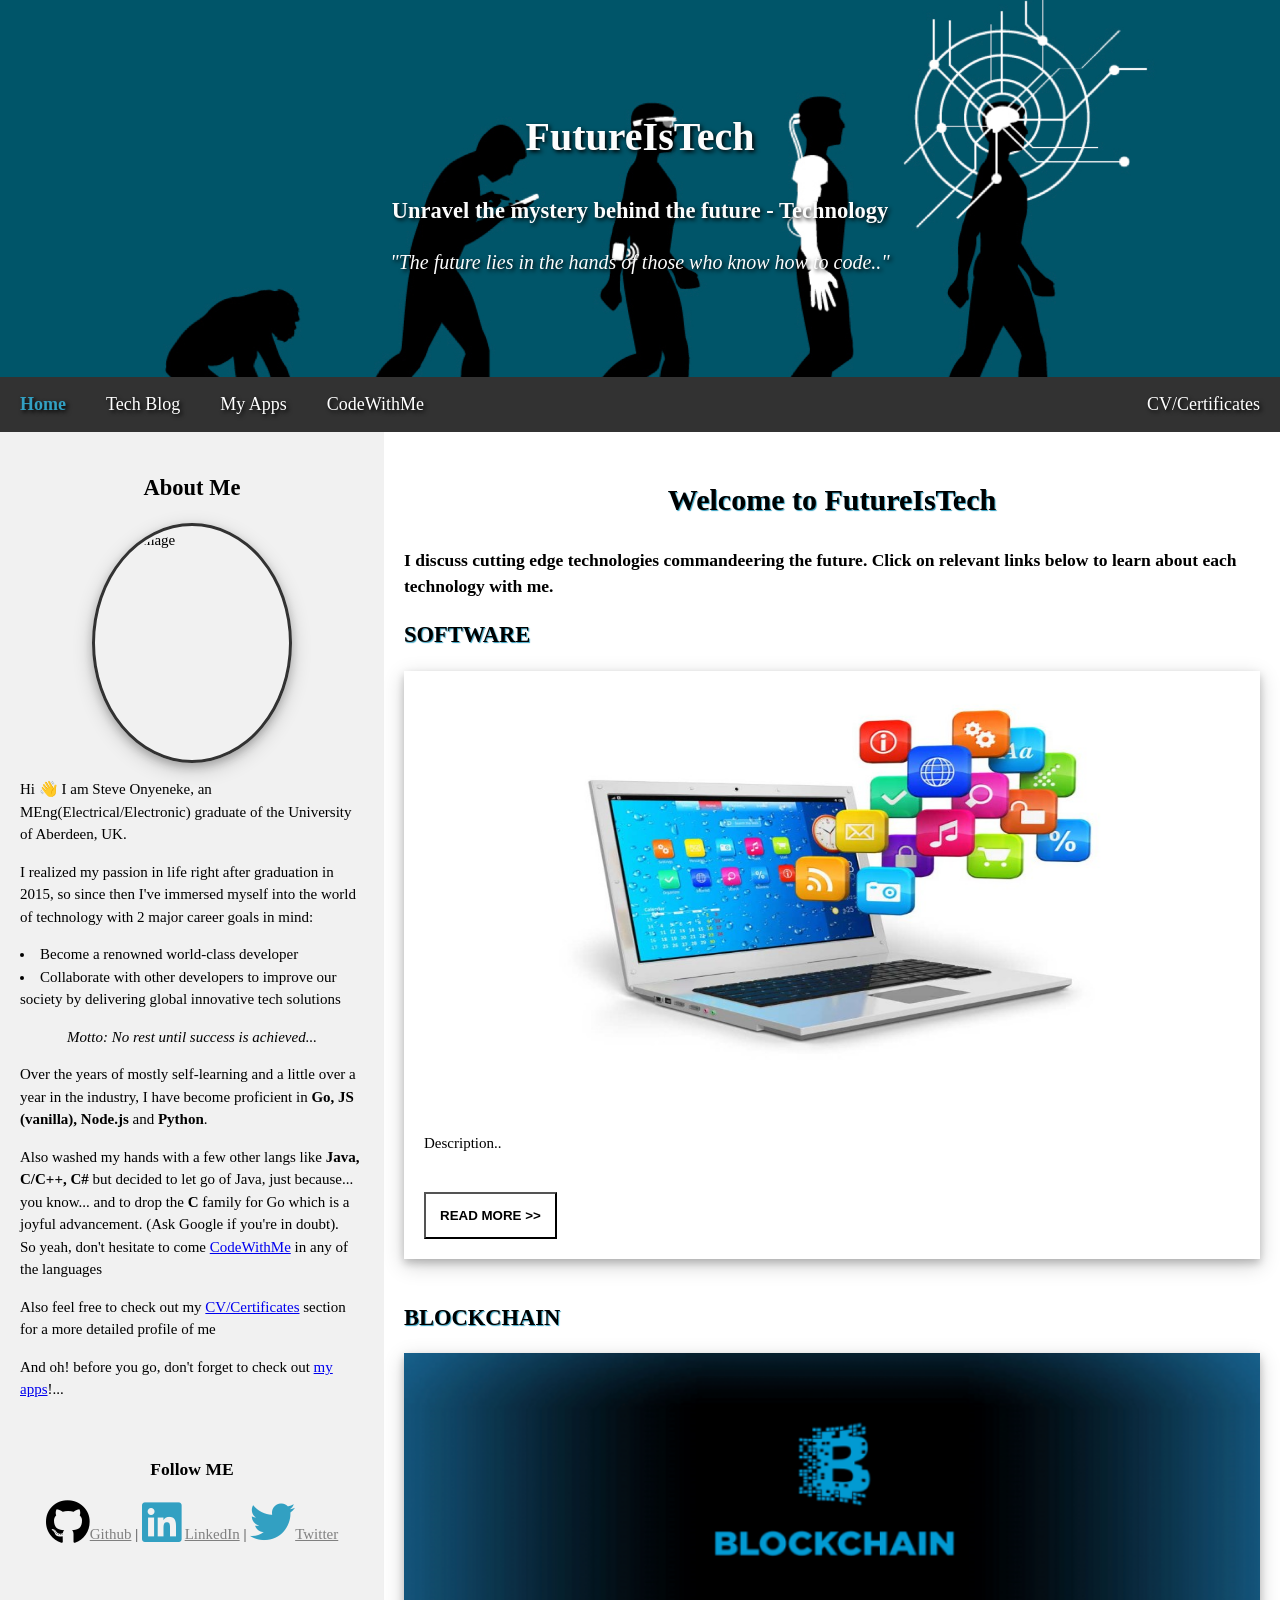
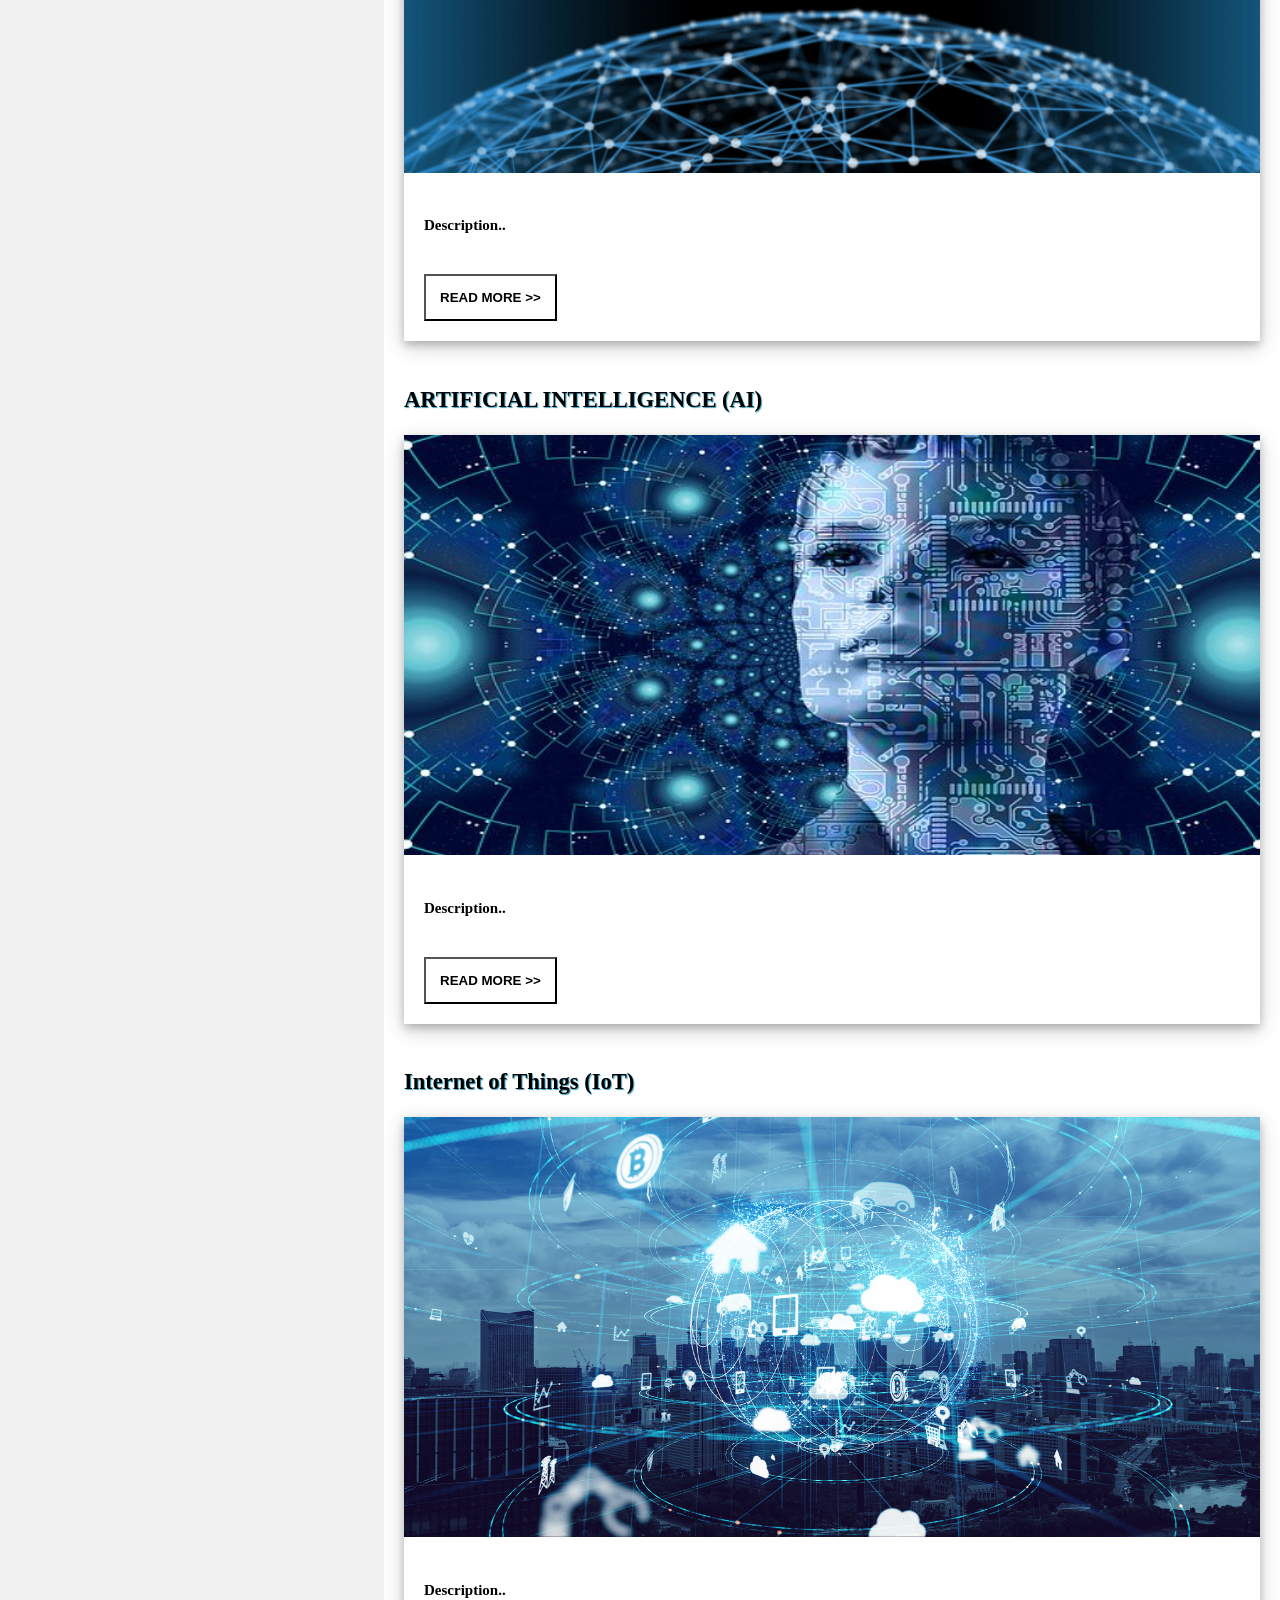
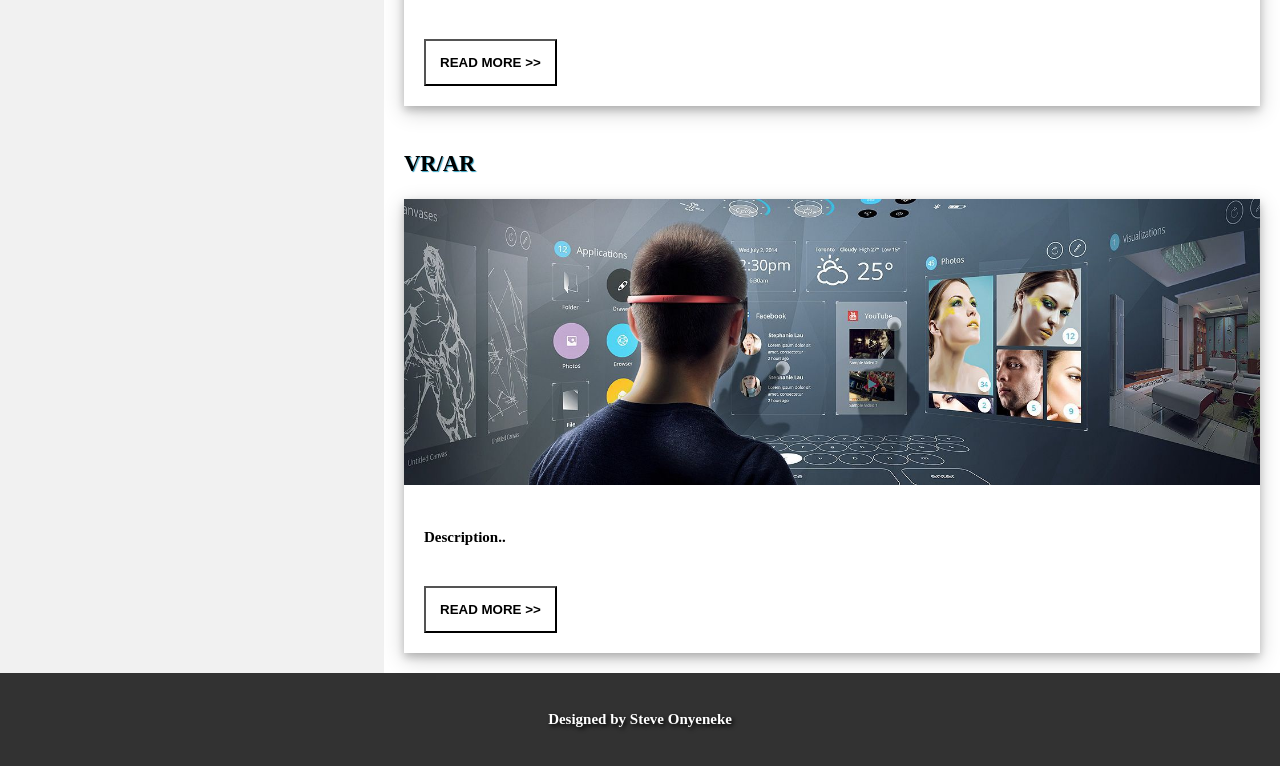
==== index.html @ 08ad3e57 "Add mobile-responsive APPS page" ====
<!DOCTYPE html>
<html lang="en">
<head>
	<meta charset="UTF-8">
	<meta name="viewport" content="width=device-width, initial-scale=1.0">
	<title>Steve Onyeneke</title>
	<link rel="stylesheet" href="./css/main.css">
	<link rel="stylesheet" href="https://use.fontawesome.com/releases/v5.3.1/css/all.css" integrity="sha384-mzrmE5qonljUremFsqc01SB46JvROS7bZs3IO2EmfFsd15uHvIt+Y8vEf7N7fWAU" crossorigin="anonymous">
</head>
<!-- BODY -->
<body>
	<header>
			<h1>FutureIsTech</h1>
			<h2>Unravel the mystery behind the future - Technology</h2>
			<p><i>"The future lies in the hands of those who know how to code.."</i></p>		
	</header>
	<nav>
		<a href="#" class="current">Home</a>
		<a href="#">Tech Blog</a>
		<a href="./apps.html">My Apps</a>
		<a href="#">CodeWithMe</a>
		<a href="./cv.html" class="right">CV/Certificates</a>
	</nav>

	<div class="row">
		<section class="side">
			<h2>About Me</h2>
			<img src="./img/me03.jpg" alt="My image" class="myimg", id="me">
				<p>Hi 👋 I am Steve Onyeneke, an MEng(Electrical/Electronic) graduate of the University of Aberdeen, UK.</p>
				<p>I realized my passion in life right after graduation in 2015, so since then I've immersed myself into the world of technology with 2 major career goals in mind: </p>
				<li>Become a renowned world-class developer</li>
				<li>Collaborate with other developers to improve our society by delivering global innovative tech solutions</li></p>
				<p style="text-align:center"><i>Motto: No rest until success is achieved...</i></p>
				<p>Over the years of mostly self-learning and a little over a year in the industry, I have become proficient in <b>Go, JS (vanilla), Node.js</b> and <b>Python</b>.</p> 
				<p>Also washed my hands with a few other langs like <b>Java, C/C++, C#</b> but decided to let go of Java, just because... you know... and to drop the <b>C</b> family for Go which is a joyful advancement. (Ask Google if you're in doubt).
				<br> 
					So yeah, don't hesitate to come <a href="./codeWithMe">CodeWithMe</a> in any of the languages</p>
				<p>Also feel free to check out my <a href="./cv.html">CV/Certificates</a> section for a more detailed profile of me</p>
				<p>And oh! before you go, don't forget to check out <a href="./apps.html">my apps</a>!...</p><br>
				<div class="social">
				<h3>Follow ME</h3>
				<p>
					<i class="fab fa-github fa-3x"></i><a href="https://github.com/Bobsar0" style="color: grey">Github</a><span style="color:#353637"> | </span>  
					<i class="fab fa-linkedin fa-3x" style="color:#32a0c2"></i>  <a href="https://linkedin.com/in/SteveOnyeneke" style="color: grey">LinkedIn</a><span style="color:#353637"> | </span>  
				 	<i class="fab fa-twitter fa-3x" style="color:#32a0c2"></i><a href="https://twitter.com/SteveOnyeneke" style="color: grey">Twitter</a>
					<!-- <i  class="fab fa-instagram fa-3x" style="color:magenta"></i><a href="https://instagram.com/SteveOnyeneke" style="color: grey">Instagram</a></i> -->
				</p>
				</div>
		</section>

		<section class="main">
			<h1>Welcome to FutureIsTech</h1>
			<h3>I discuss cutting edge technologies commandeering the future. Click on relevant links below to learn about each technology with me.</h3>
			<h2>SOFTWARE</h2>
			<div class="myimg">
				<img src="./img/softwareheader1.jpg" alt="Software">
				<div class="desc">
					<p>Description..</p><br>
					<button class="readMore"><b>READ MORE >></button>
				</div>
			</div>
			<br>
			<h2>BLOCKCHAIN</h2>
			<div class="myimg"><img src="./img/Blockchain1.png" alt="Blockchain">
				<div class="desc">
					<p>Description..</p><br>
					<button class="readMore"><b>READ MORE >></button>
				</div>
			</div>
			<br>
			<h2>ARTIFICIAL INTELLIGENCE (AI)</h2>
			<div class="myimg"><img src="./img/ai.jpg" alt="" srcset="">
				<div class="desc">
					<p>Description..</p><br>
					<button class="readMore"><b>READ MORE >></button>
				</div>
			</div>
			<br>
			<h2>Internet of Things (IoT)</h2>
			<div class="myimg"><img src="./img/iot.jpg" alt="IoT">
				<div class="desc">
					<p>Description..</p><br>
					<button class="readMore"><b>READ MORE >></button>
				</div>
			</div>
			<br>
			<h2>VR/AR</h2>
			<div class="myimg"><img src="./img/vr_ar1.jpeg" alt="VR/AR">
				<div class="desc">
					<p>Description..</p><br>
					<button class="readMore"><b>READ MORE >></button>
				</div>
			</div>
		</section>
	</div>
	<!-- FOOTER -->
	<footer>
		<p>Designed by Steve Onyeneke</p>
	</footer>
		
	</body>
</html>
---- css/main.css ----
* {
	box-sizing: border-box;
}

/* Body style */
body {
	font: 15px/1.5 Cambria, Cochin, Georgia, Times, 'Times New Roman', serif;
	/* font: 15px/1.5 Arial, Helvetica, sans-serif; */
	padding: 0;
	margin:0;
	background-color: #f4f4f4;
}

.main h1, .main h2, #appBody h1{
	text-shadow: 1px 1px 1px #32a0c2;
}
/* Header/logo Title */
header {
	padding: 80px;
	text-align: center;
	background: url(../img/Technology-Track.jpg) no-repeat center;
	background-size: cover;
	color: #fcfcfc;
	min-height: 280px;
	text-shadow: 2px 2px 4px black;
	width: 100%;
}
header#cvHeader{
	background: url(../img/cert.jpg) no-repeat center;
	background-size: cover;
	width: 100%;
	color: black;
	text-shadow: 2px 2px 4px white;

}
header h1{
	font-size: 40px;
}
header p{
	font-size: 20px;
}

/* Style the top navigation bar */
nav {
	overflow: hidden;
	background-color: #323232;
}

/* Style the navigation bar links */
nav a{
	float: left;
	display: block;
	color: white;
	text-align: center;
	padding: 14px 20px;
	font-size: 18px;
	text-decoration: none;
	text-shadow: 2px 2px 4px black;
}
/* Right-aligned link */
nav a.right, .gitBtn a {
	float: right;
}
/* Current link */
nav .current{
	color: #32a0c2;
	font-weight: bold;
}
/* Change color on hover */
nav a:hover{
	/* background-color: #cccccc; */
	color: #cccccc;
	font-weight: bold;
}

/***** Column container ******/
.row {  
	display: flex;
	/* flex-wrap: nowrap; */
}
/* Create two unequal columns that sits next to each other */
/* Sidebar/left column */
.side {
	flex: 30%;
	background-color: #f1f1f1;
	padding: 20px;
}
.side h2{
	text-align: center;
}
/* Main column */
.main {   
	flex: 70%;
	background-color: white;
	padding: 20px;
}
.main h1{
	font-size: 30px;
	text-align: center;
}

/*** IMAGES ***/
.myimg {
	/* Add shadows to create "card" effect */
	box-shadow: 0 4px 8px 0 rgba(0,0,0,0.2),0 6px 20px 0 rgba(0, 0, 0, 0.19);;
	transition: 0.3s;
}
/* On mouse-over, add a deeper shadow */
.myimg:hover {
	box-shadow: 0 8px 16px 0 rgba(0,0,0,0.5);
}

#me{
	height: 240px;
	width: 200px;
	border: 3px solid #323232;
	border-radius: 60%;
	padding: 3px;
	display: block;
	margin-left: auto;
	margin-right: auto
}

.social{
	text-align: center;
}
img{
	width: 100%;
	max-height: 420px;
}
.desc{
	padding: 20px;
}
.readMore{
	padding: 14px;
	background: none;
}
.readMore:hover{
	background-color: #32a0c2;
}
/**** CV page *****/
#meCV{
	width: 60%;
	height: 300px;
}
.w3-display-container h3{
	text-align: center; 
	width: 100%;
	color: white;
	text-shadow: 2px 2px 4px black;
}
.tabClass{
	width: 100%
}
.w3-container i{
	color: #32a0c2;
}
table {
	border-collapse: collapse;
	width: 80%;
	/* margin: auto */
}

th, td {
	padding: 6px;
}
tr:hover{
	background-color: #dddddd;
}

footer{
	padding: 20px;
	text-align: center;
	color: white;
	background-color: #323232;
	text-shadow: 2px 2px 4px black;
}


/* Responsive layout - when the screen is less than 640px wide, make the two columns and navigation links stack on top of each other instead of next to each other */
@media screen and (max-width: 800px) {
	header, #meCV{
		/* width: 100%; */
		padding: 5px,
	}
	.w3-display-container h3{
		width: 80%;
	}
}

@media screen and (max-width: 600px) {
	.row {   
		flex-direction: column;
	}
	nav a.right{
		float: left;
	}
	nav a {
		width: 100%;
	}
	.side{
		text-align: left;
	}
	#me{
		float: left;
		margin-right: 10px
	}
	.w3-display-container{
		/* text-align: center;  */
		/* float: left; */
		width: 80%;
		display: block;
		margin-left: auto;
		margin-right: auto;
	}
	.w3-display-container h3{
		text-align: center; 
	}
	.w3-display-container table{
		text-align: center;
		width: 100%; 
		border: 1px solid
		/* Add shadows to create "card" effect */
		/* box-shadow: 0 4px 8px 0 rgba(0,0,0,0.2),0 6px 20px 0 rgba(0, 0, 0, 0.19); */
	}
	td,tr{
		text-align: center;
	}
}

/* Home page about section */
@media screen and (max-width: 430px) {
	#me{
		float:none;
		margin: auto;
	}
}
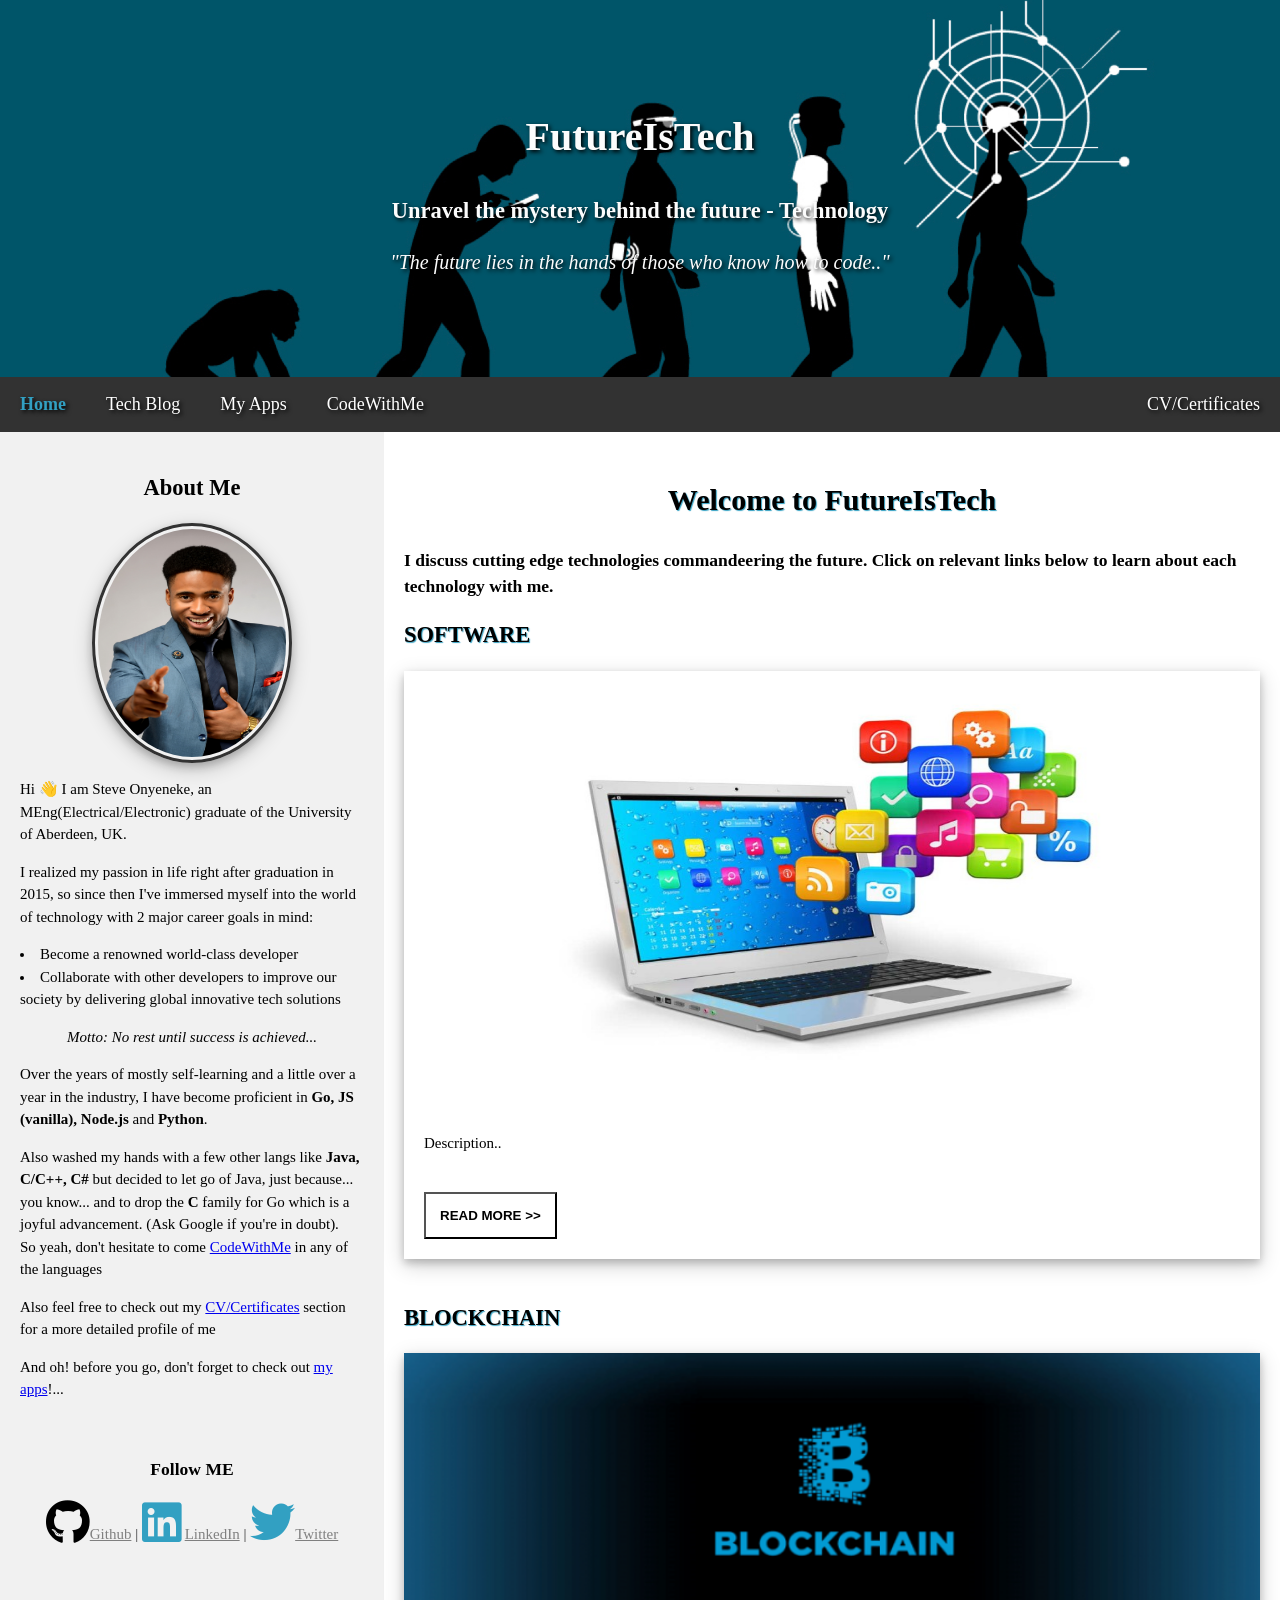
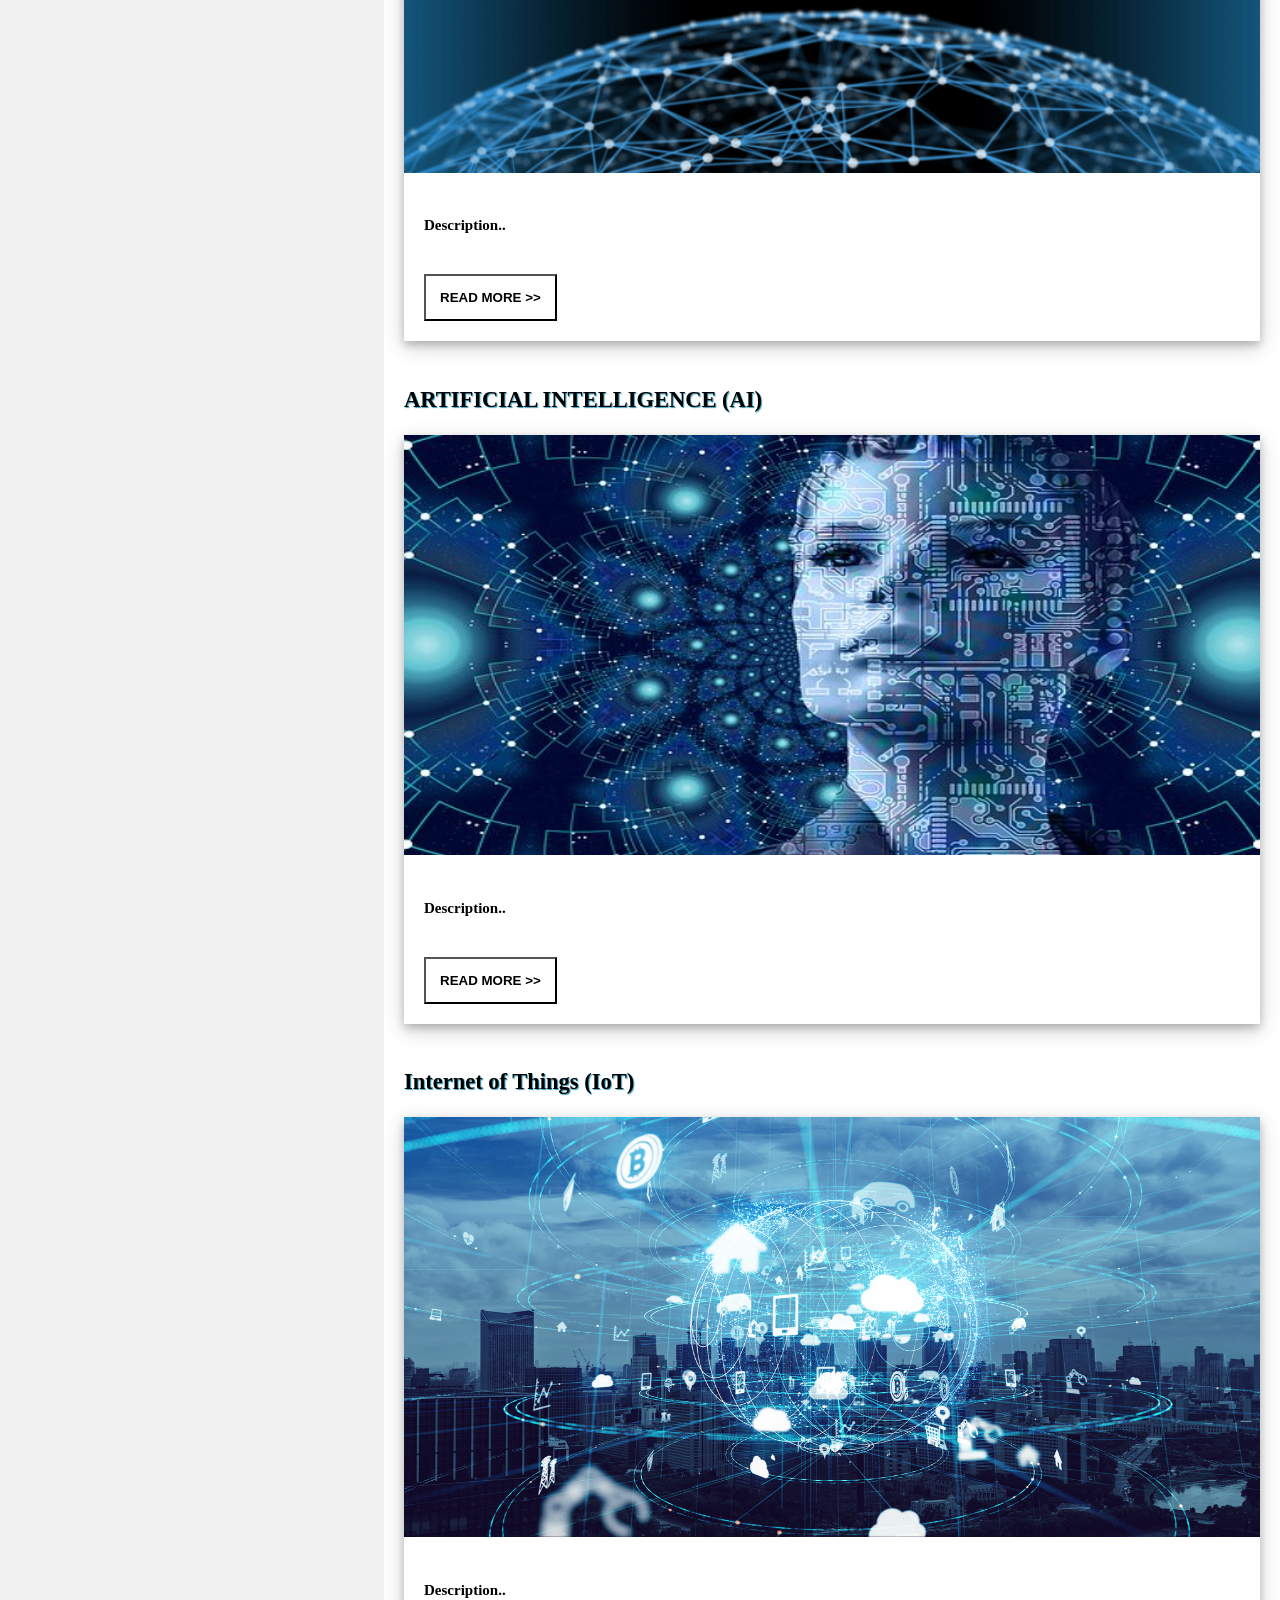
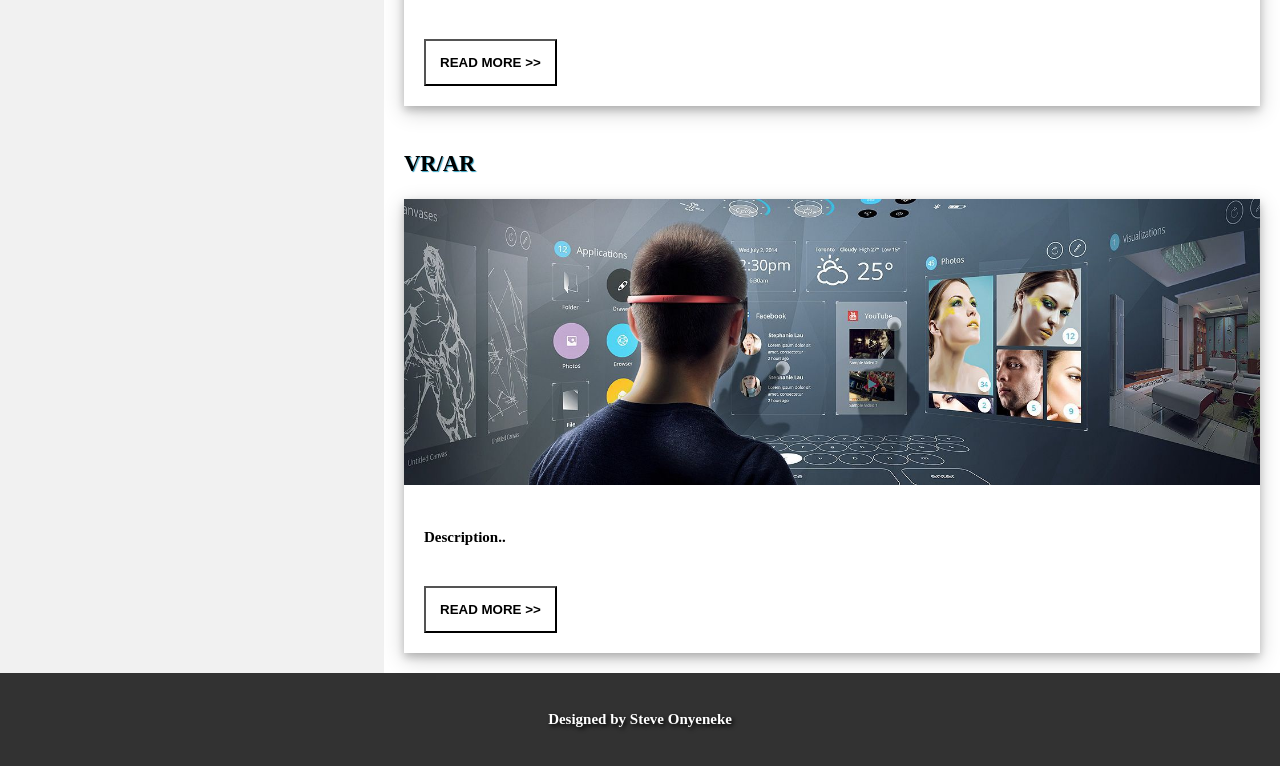
==== commit ca89ce37: "Correct image links" ====
--- a/index.html
+++ b/index.html
@@ -25,7 +25,7 @@
 	<div class="row">
 		<section class="side">
 			<h2>About Me</h2>
-			<img src="./img/me03.jpg" alt="My image" class="myimg", id="me">
+			<img src="./img/steve.jpg" alt="My image" class="myimg", id="me">
 				<p>Hi 👋 I am Steve Onyeneke, an MEng(Electrical/Electronic) graduate of the University of Aberdeen, UK.</p>
 				<p>I realized my passion in life right after graduation in 2015, so since then I've immersed myself into the world of technology with 2 major career goals in mind: </p>
 				<li>Become a renowned world-class developer</li>
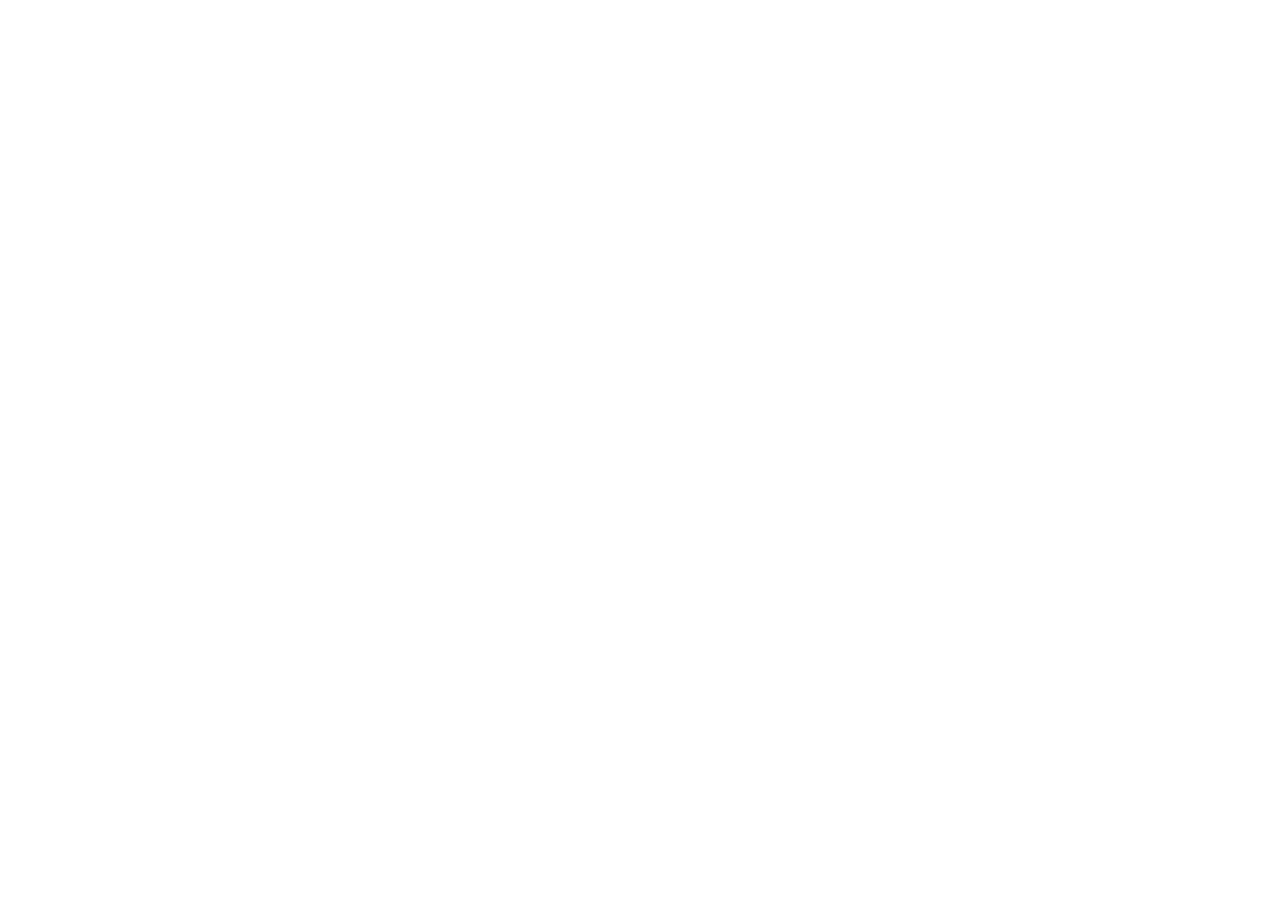
==== commit 7baec95f: "add initial web release build files" ====
--- a/index.html
+++ b/index.html
@@ -1,102 +1,101 @@
 <!DOCTYPE html>
-<html lang="en">
+<html>
 <head>
-	<meta charset="UTF-8">
-	<meta name="viewport" content="width=device-width, initial-scale=1.0">
-	<title>Steve Onyeneke</title>
-	<link rel="stylesheet" href="./css/main.css">
-	<link rel="stylesheet" href="https://use.fontawesome.com/releases/v5.3.1/css/all.css" integrity="sha384-mzrmE5qonljUremFsqc01SB46JvROS7bZs3IO2EmfFsd15uHvIt+Y8vEf7N7fWAU" crossorigin="anonymous">
+  <!--
+    If you are serving your web app in a path other than the root, change the
+    href value below to reflect the base path you are serving from.
+
+    The path provided below has to start and end with a slash "/" in order for
+    it to work correctly.
+
+    For more details:
+    * https://developer.mozilla.org/en-US/docs/Web/HTML/Element/base
+
+    This is a placeholder for base href that will be replaced by the value of
+    the `--base-href` argument provided to `flutter build`.
+  -->
+  <base href="/">
+
+  <meta charset="UTF-8">
+  <meta content="IE=Edge" http-equiv="X-UA-Compatible">
+  <meta name="description" content="A new Flutter project.">
+
+  <!-- iOS meta tags & icons -->
+  <meta name="apple-mobile-web-app-capable" content="yes">
+  <meta name="apple-mobile-web-app-status-bar-style" content="black">
+  <meta name="apple-mobile-web-app-title" content="my_portfolio">
+  <link rel="apple-touch-icon" href="icons/Icon-192.png">
+
+  <title>my_portfolio</title>
+  <link rel="manifest" href="manifest.json">
 </head>
-<!-- BODY -->
 <body>
-	<header>
-			<h1>FutureIsTech</h1>
-			<h2>Unravel the mystery behind the future - Technology</h2>
-			<p><i>"The future lies in the hands of those who know how to code.."</i></p>		
-	</header>
-	<nav>
-		<a href="#" class="current">Home</a>
-		<a href="#">Tech Blog</a>
-		<a href="./apps.html">My Apps</a>
-		<a href="#">CodeWithMe</a>
-		<a href="./cv.html" class="right">CV/Certificates</a>
-	</nav>
+  <!-- This script installs service_worker.js to provide PWA functionality to
+       application. For more information, see:
+       https://developers.google.com/web/fundamentals/primers/service-workers -->
+  <script>
+    var serviceWorkerVersion = '1900210990';
+    var scriptLoaded = false;
+    function loadMainDartJs() {
+      if (scriptLoaded) {
+        return;
+      }
+      scriptLoaded = true;
+      var scriptTag = document.createElement('script');
+      scriptTag.src = 'main.dart.js';
+      scriptTag.type = 'application/javascript';
+      document.body.append(scriptTag);
+    }
 
-	<div class="row">
-		<section class="side">
-			<h2>About Me</h2>
-			<img src="./img/steve.jpg" alt="My image" class="myimg", id="me">
-				<p>Hi 👋 I am Steve Onyeneke, an MEng(Electrical/Electronic) graduate of the University of Aberdeen, UK.</p>
-				<p>I realized my passion in life right after graduation in 2015, so since then I've immersed myself into the world of technology with 2 major career goals in mind: </p>
-				<li>Become a renowned world-class developer</li>
-				<li>Collaborate with other developers to improve our society by delivering global innovative tech solutions</li></p>
-				<p style="text-align:center"><i>Motto: No rest until success is achieved...</i></p>
-				<p>Over the years of mostly self-learning and a little over a year in the industry, I have become proficient in <b>Go, JS (vanilla), Node.js</b> and <b>Python</b>.</p> 
-				<p>Also washed my hands with a few other langs like <b>Java, C/C++, C#</b> but decided to let go of Java, just because... you know... and to drop the <b>C</b> family for Go which is a joyful advancement. (Ask Google if you're in doubt).
-				<br> 
-					So yeah, don't hesitate to come <a href="./codeWithMe">CodeWithMe</a> in any of the languages</p>
-				<p>Also feel free to check out my <a href="./cv.html">CV/Certificates</a> section for a more detailed profile of me</p>
-				<p>And oh! before you go, don't forget to check out <a href="./apps.html">my apps</a>!...</p><br>
-				<div class="social">
-				<h3>Follow ME</h3>
-				<p>
-					<i class="fab fa-github fa-3x"></i><a href="https://github.com/Bobsar0" style="color: grey">Github</a><span style="color:#353637"> | </span>  
-					<i class="fab fa-linkedin fa-3x" style="color:#32a0c2"></i>  <a href="https://linkedin.com/in/SteveOnyeneke" style="color: grey">LinkedIn</a><span style="color:#353637"> | </span>  
-				 	<i class="fab fa-twitter fa-3x" style="color:#32a0c2"></i><a href="https://twitter.com/SteveOnyeneke" style="color: grey">Twitter</a>
-					<!-- <i  class="fab fa-instagram fa-3x" style="color:magenta"></i><a href="https://instagram.com/SteveOnyeneke" style="color: grey">Instagram</a></i> -->
-				</p>
-				</div>
-		</section>
+    if ('serviceWorker' in navigator) {
+      // Service workers are supported. Use them.
+      window.addEventListener('load', function () {
+        // Wait for registration to finish before dropping the <script> tag.
+        // Otherwise, the browser will load the script multiple times,
+        // potentially different versions.
+        var serviceWorkerUrl = 'flutter_service_worker.js?v=' + serviceWorkerVersion;
+        navigator.serviceWorker.register(serviceWorkerUrl)
+          .then((reg) => {
+            function waitForActivation(serviceWorker) {
+              serviceWorker.addEventListener('statechange', () => {
+                if (serviceWorker.state == 'activated') {
+                  console.log('Installed new service worker.');
+                  loadMainDartJs();
+                }
+              });
+            }
+            if (!reg.active && (reg.installing || reg.waiting)) {
+              // No active web worker and we have installed or are installing
+              // one for the first time. Simply wait for it to activate.
+              waitForActivation(reg.installing || reg.waiting);
+            } else if (!reg.active.scriptURL.endsWith(serviceWorkerVersion)) {
+              // When the app updates the serviceWorkerVersion changes, so we
+              // need to ask the service worker to update.
+              console.log('New service worker available.');
+              reg.update();
+              waitForActivation(reg.installing);
+            } else {
+              // Existing service worker is still good.
+              console.log('Loading app from service worker.');
+              loadMainDartJs();
+            }
+          });
 
-		<section class="main">
-			<h1>Welcome to FutureIsTech</h1>
-			<h3>I discuss cutting edge technologies commandeering the future. Click on relevant links below to learn about each technology with me.</h3>
-			<h2>SOFTWARE</h2>
-			<div class="myimg">
-				<img src="./img/softwareheader1.jpg" alt="Software">
-				<div class="desc">
-					<p>Description..</p><br>
-					<button class="readMore"><b>READ MORE >></button>
-				</div>
-			</div>
-			<br>
-			<h2>BLOCKCHAIN</h2>
-			<div class="myimg"><img src="./img/Blockchain1.png" alt="Blockchain">
-				<div class="desc">
-					<p>Description..</p><br>
-					<button class="readMore"><b>READ MORE >></button>
-				</div>
-			</div>
-			<br>
-			<h2>ARTIFICIAL INTELLIGENCE (AI)</h2>
-			<div class="myimg"><img src="./img/ai.jpg" alt="" srcset="">
-				<div class="desc">
-					<p>Description..</p><br>
-					<button class="readMore"><b>READ MORE >></button>
-				</div>
-			</div>
-			<br>
-			<h2>Internet of Things (IoT)</h2>
-			<div class="myimg"><img src="./img/iot.jpg" alt="IoT">
-				<div class="desc">
-					<p>Description..</p><br>
-					<button class="readMore"><b>READ MORE >></button>
-				</div>
-			</div>
-			<br>
-			<h2>VR/AR</h2>
-			<div class="myimg"><img src="./img/vr_ar1.jpeg" alt="VR/AR">
-				<div class="desc">
-					<p>Description..</p><br>
-					<button class="readMore"><b>READ MORE >></button>
-				</div>
-			</div>
-		</section>
-	</div>
-	<!-- FOOTER -->
-	<footer>
-		<p>Designed by Steve Onyeneke</p>
-	</footer>
-		
-	</body>
-</html>+        // If service worker doesn't succeed in a reasonable amount of time,
+        // fallback to plaint <script> tag.
+        setTimeout(() => {
+          if (!scriptLoaded) {
+            console.warn(
+              'Failed to load app from service worker. Falling back to plain <script> tag.',
+            );
+            loadMainDartJs();
+          }
+        }, 4000);
+      });
+    } else {
+      // Service workers not supported. Just drop the <script> tag.
+      loadMainDartJs();
+    }
+  </script>
+</body>
+</html>
